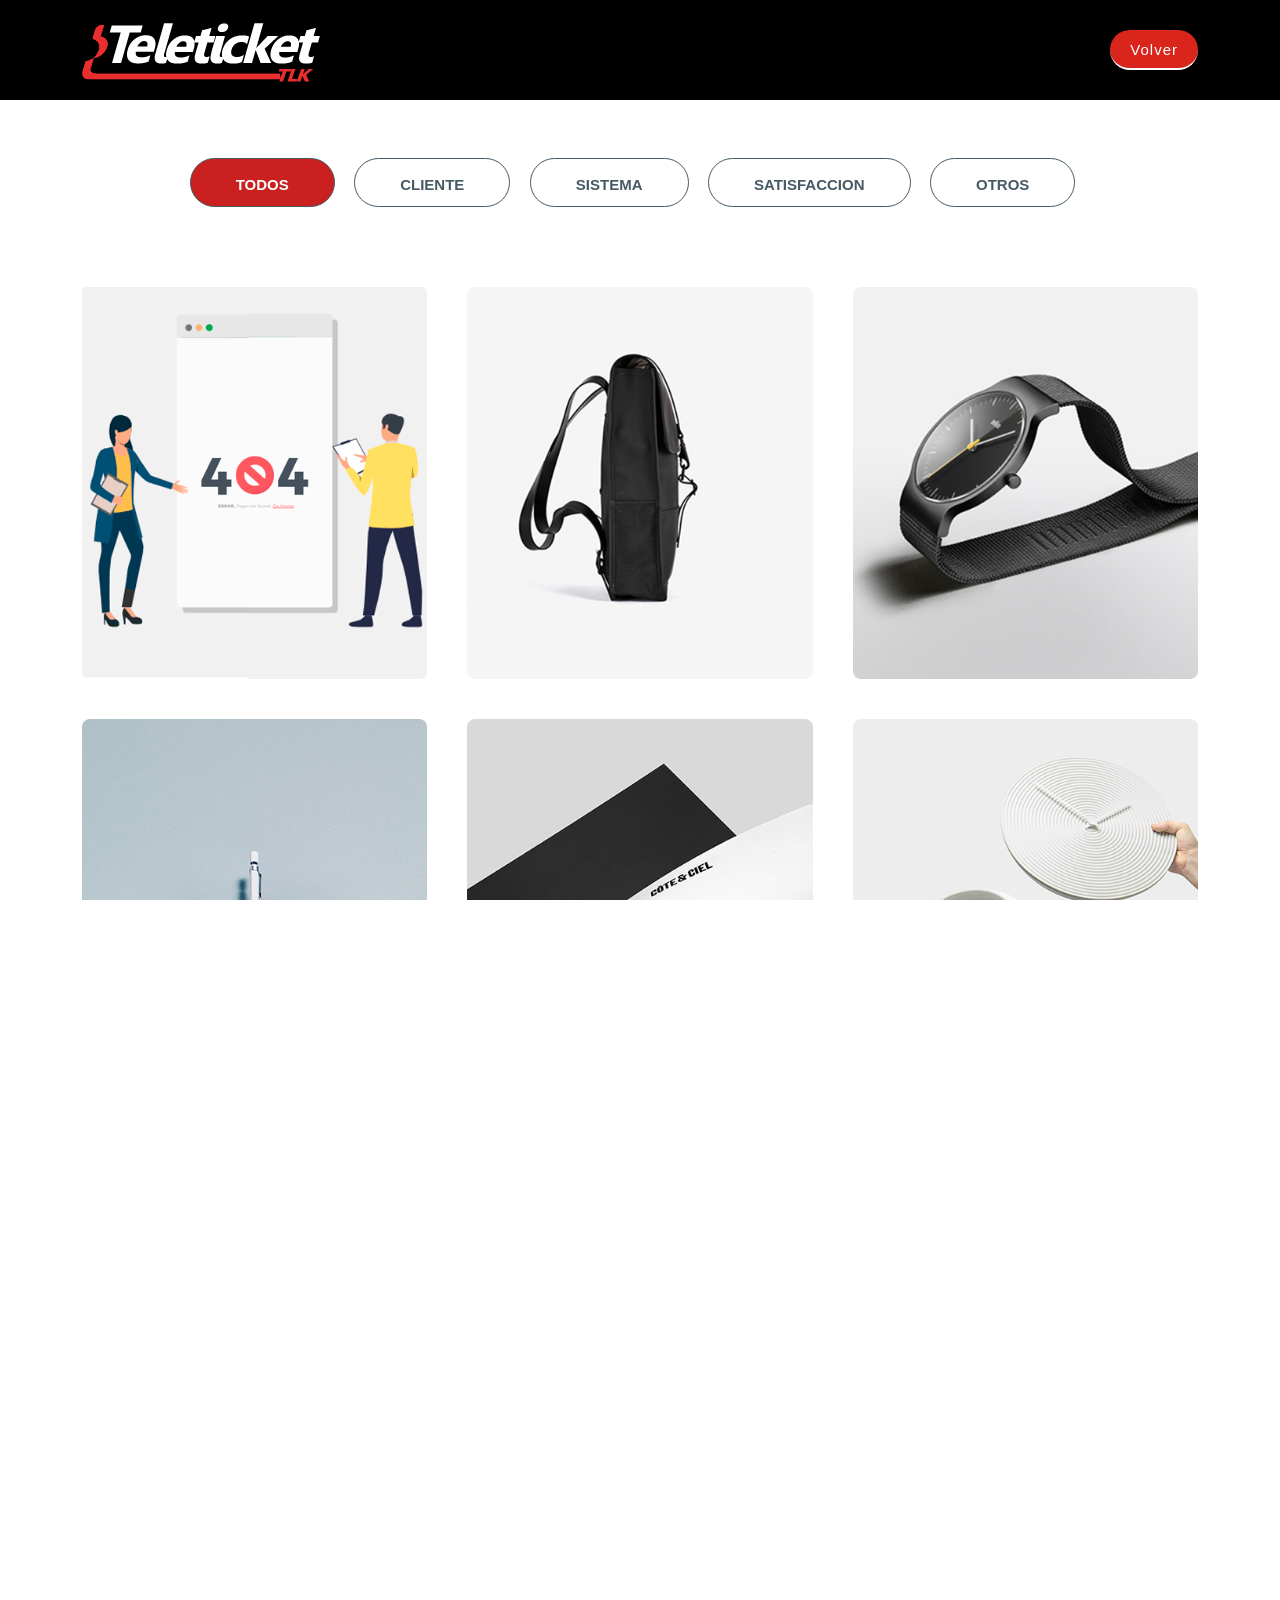
==== encuestas.html @ 19613067 "Avance Kevin" ====
<!DOCTYPE html>
<html lang="en">

<head>

    <meta charset="UTF-8">
    <meta name="viewport" content="width=device-width, initial-scale=1, shrink-to-fit=no">
    <meta name="description" content="">
    <meta name="author" content="">
    <link rel="preconnect" href="https://fonts.gstatic.com">
    <link href="https://fonts.googleapis.com/css2?family=Open+Sans:wght@300;400;600;700;800&display=swap"
        rel="stylesheet">

    <title>Teleticket</title>

    <!-- Bootstrap core CSS -->
    <link href="vendor/bootstrap/css/bootstrap.min.css" rel="stylesheet">

    <!-- Additional CSS Files -->
    <link rel="stylesheet" href="assets/css/fontawesome.css">
    <link rel="stylesheet" href="assets/css/templatemo-seo-dream.css">
    <link rel="stylesheet" href="assets/css/animated.css">
    <link rel="stylesheet" href="assets/css/owl.css">
    <link rel="stylesheet" href="assets/fonts/flat-icon/flaticon.css">
    <link rel="stylesheet" href="vendor/bootstrap/css/bootstrap.min.css">
    <link rel="stylesheet" href="assets/css/styles.css">

</head>

<body>

    <!-- ***** Header Area Start ***** -->
    <header class="header-area header-sticky wow slideInDown" data-wow-duration="0.75s" data-wow-delay="0s">
        <div class="container">
            <div class="row">
                <div class="col-12">
                    <nav class="main-nav">
                        <!-- ***** Logo Start ***** -->
                        <a href="index.html" class="logo">
                            <img src="assets/images/logo-teleticket.png" alt="">
                        </a>
                        <!-- ***** Logo End ***** -->
                        <!-- ***** Menu Start ***** -->
                        <ul class="nav">
                            <li class="scroll-to-section">
                                <div class="main-blue-button"><a href="index.html">Volver</a></div>
                            </li>
                        </ul>
                        <a class='menu-trigger'>
                            <span>Menu</span>
                        </a>
                        <!-- ***** Menu End ***** -->
                    </nav>
                </div>
            </div>
        </div>
    </header>

    <section class="portfolio">
        <div class="container">
            <div class="page-section">
                <br>
                <br>
                <div class="portfolio__button-group">
                    <a class="button button--default" data-filter="all" href="#">TODOS</a>
                    <a class="button button--default" data-filter=".category-a" href="#">CLIENTE</a>
                    <a class="button button--default" data-filter=".category-b" href="#">SISTEMA</a>
                    <a class="button button--default" data-filter=".category-c" href="#">SATISFACCION</a>
                    <a class="button button--default" data-filter=".category-d" href="#">OTROS</a>
                </div>
                <div class="row gutters-40">
                    <div class="col-md-4">
                        <div class="portfolio__single-section mix category-a category-b category-c" data-order="1">
                            <img class="portfolio__single-section__image img-responsive"
                                src="assets/images/portfolio-1.png" alt="">
                            <div class="portfolio__single-section__overlay">
                                <div class="overlay-content">
                                    <h4>ENCUESTA DE ERRORES</h4>
                                    <p>Click al icono para ingresar</p>
                                </div>
                                <div class="portfolio__single-section__search-icon">
                                    <a href="https://docs.google.com/forms/d/1C8NbtuyCopVZ8axrzpC6xZli_bqTmgIwcfUxSIWiFgA/edit"><img src="assets/images/search-icon.png" alt=""></a>
                                </div>
                            </div>
                        </div>
                    </div>
                    <div class="col-md-4">
                        <div class="portfolio__single-section mix category-a category-c" data-order="2">
                            <img class="portfolio__single-section__image img-responsive"
                                src="assets/images/portfolio-2.png" alt="">
                            <div class="portfolio__single-section__overlay">
                                <div class="overlay-content">
                                    <h4>WEBSITE DESIGN</h4>
                                    <p>Designer</p>
                                </div>
                                <div class="portfolio__single-section__search-icon">
                                    <a href="#"><img src="assets/images/search-icon.png" alt=""></a>
                                </div>
                            </div>
                        </div>
                    </div>
                    <div class="col-md-4">
                        <div class="portfolio__single-section mix category-c" data-order="3">
                            <img class="portfolio__single-section__image img-responsive"
                                src="assets/images/portfolio-3.png" alt="">
                            <div class="portfolio__single-section__overlay">
                                <div class="overlay-content">
                                    <h4>LOGO DESIGN</h4>
                                    <p>Designer</p>
                                </div>
                                <div class="portfolio__single-section__search-icon">
                                    <a href="#"><img src="assets/images/search-icon.png" alt=""></a>
                                </div>
                            </div>
                        </div>
                    </div>
                </div>
                <div class="row gutters-40">
                    <div class="col-md-4">
                        <div class="portfolio__single-section mix category-b category-d" data-order="4">
                            <img class="portfolio__single-section__image img-responsive"
                                src="assets/images/portfolio-4.png" alt="">
                            <div class="portfolio__single-section__overlay">
                                <div class="overlay-content">
                                    <h4>PHOTOGRAPHY</h4>
                                    <p>photographer</p>
                                </div>
                                <div class="portfolio__single-section__search-icon">
                                    <a href="#"><img src="assets/images/search-icon.png" alt=""></a>
                                </div>
                            </div>
                        </div>
                    </div>
                    <div class="col-md-4">
                        <div class="portfolio__single-section mix category-b category-d" data-order="5">
                            <img class="portfolio__single-section__image img-responsive"
                                src="assets/images/portfolio-5.png" alt="">
                            <div class="portfolio__single-section__overlay">
                                <div class="overlay-content">
                                    <h4>WEBSITE DESIGN</h4>
                                    <p>Designer</p>
                                </div>
                                <div class="portfolio__single-section__search-icon">
                                    <a href="#"><img src="assets/images/search-icon.png" alt=""></a>
                                </div>
                            </div>
                        </div>
                    </div>
                    <div class="col-md-4">
                        <div class="portfolio__single-section mix category-d" data-order="6">
                            <img class="portfolio__single-section__image img-responsive"
                                src="assets/images/portfolio-6.png" alt="">
                            <div class="portfolio__single-section__overlay">
                                <div class="overlay-content">
                                    <h4>LOGO DESIGN</h4>
                                    <p>Designer</p>
                                </div>
                                <div class="portfolio__single-section__search-icon">
                                    <a href="#"><img src="assets/images/search-icon.png" alt=""></a>
                                </div>
                            </div>
                        </div>
                    </div>
                </div>
            </div>
        </div>
    </section>

    <footer class="footer footer--bg">
        <div class="container text-center">
            <h1 class="footer__title">OBELA</h1>
            <ul class="footer__contact-information">
                <li><a href="tel:5555555555"><i class="material-icons">phone</i> Hotline (+123) 45 67 89 21</a></li>
                <li><a href="mailto:sshariar458@gmail.com"><i class="material-icons">email</i>
                        sshahriar458@gmail.com</a></li>
                <li><a href="#"><i class="material-icons">location_on</i> DartThemes address goes here.</a></li>
            </ul>
        </div>
        <hr style="border: 0;border-top: 1px solid #525B60;display:block;margin-top: 40px;">
        <div class="container text-center">
            <div class="social-icon">
                <ul>
                    <li><a href="#"><i class="flaticon-facebook-letter-logo"></i></a></li>
                    <li><a href="#"><i class="flaticon-twitter-logo"></i></a></li>
                    <li><a href="#"><i class="flaticon-behance-logo"></i></a></li>
                    <li><a href="#"><i class="flaticon-dribbble-logo"></i></a></li>
                </ul>
            </div>
            <p class="footer__paragraph">Copyright &copy; 2017 DartThemes , All Rights Reserved.</p>
        </div>
    </footer>


    <!-- Scripts -->
    <script src="vendor/jquery/jquery.min.js"></script>
    <script src="vendor/bootstrap/js/bootstrap.bundle.min.js"></script>
    <script src="assets/js/owl-carousel.js"></script>
    <script src="assets/js/animation.js"></script>
    <script src="assets/js/imagesloaded.js"></script>
    <script src="assets/isotope-layout/isotope.pkgd.min.js"></script>
    <script src="assets/venobox/venobox.min.js"></script>
    <script src="assets/js/custom.js"></script>
    <script src="vendor/bootstrap/js/bootstrap.min.js"></script>
    <script src="assets/js/mixitup.js"></script>
    <script>
        $('o').click(function (e) {
            e.preventDefault();
        });

        // calling mixitup
        var mixer = mixitup(".portfolio");
    </script>


</body>

</html>
---- assets/css/templatemo-seo-dream.css ----
/*

TemplateMo 563 SEO Dream

https://templatemo.com/tm-563-seo-dream

/
/* ---------------------------------------------
Table of contents
------------------------------------------------
01. font & reset css
02. reset
03. global styles
04. header
05. banner
06. features
07. testimonials
08. contact
09. footer
10. preloader
11. search
12. portfolio

--------------------------------------------- */
/* 
---------------------------------------------
font & reset css
--------------------------------------------- 
*/
@import url('https://fonts.googleapis.com/css2?family=Open+Sans:wght@300;400;600;700;800&display=swap');
/* 
---------------------------------------------
reset
--------------------------------------------- 
*/
html, body, div, span, applet, object, iframe, h1, h2, h3, h4, h5, h6, p, blockquote, div
pre, a, abbr, acronym, address, big, cite, code, del, dfn, em, font, img, ins, kbd, q,
s, samp, small, strike, strong, sub, sup, tt, var, b, u, i, center, dl, dt, dd, ol, ul, li,
figure, header, nav, section, article, aside, footer, figcaption {
  margin: 0;
  padding: 0;
  border: 0;
  outline: 0;
}

/* clear fix */
.grid:after {
  content: '';
  display: block;
  clear: both;
}

/* ---- .grid-item ---- */

.grid-sizer,
.grid-item {
  width: 50%;
}

.grid-item {
  float: left;
}

.grid-item img {
  display: block;
  max-width: 100%;
}

.clearfix:after {
  content: ".";
  display: block;
  clear: both;
  visibility: hidden;
  line-height: 0;
  height: 0;
}

.clearfix {
  display: inline-block;
}

html[xmlns] .clearfix {
  display: block;
}

* html .clearfix {
  height: 1%;
}

ul, li {
  padding: 0;
  margin: 0;
  list-style: none;
}

header, nav, section, article, aside, footer, hgroup {
  display: block;
}

* {
  box-sizing: border-box;
}

html, body {
  font-family: 'Open Sans', sans-serif;
  font-weight: 400;
  background-color: #fff;
  -ms-text-size-adjust: 100%;
  -webkit-font-smoothing: antialiased;
  -moz-osx-font-smoothing: grayscale;
}

a {
  text-decoration: none !important;
}

h1, h2, h3, h4, h5, h6 {
  margin-top: 0px;
  margin-bottom: 0px;
}

ul {
  margin-bottom: 0px;
}

p {
  font-size: 15px;
  line-height: 30px;
  color: #2a2a2a;
}

img {
  width: 100%;
  overflow: hidden;
}

/* 
---------------------------------------------
global styles
--------------------------------------------- 
*/
html,
body {
  background: #fff;
  font-family: 'Open Sans', sans-serif;
}

::selection {
  background: #03a4ed;
  color: #fff;
}

::-moz-selection {
  background: #03a4ed;
  color: #fff;
}

@media (max-width: 991px) {
  html, body {
    overflow-x: hidden;
  }
  .mobile-top-fix {
    margin-top: 30px;
    margin-bottom: 0px;
  }
  .mobile-bottom-fix {
    margin-bottom: 30px;
  }
  .mobile-bottom-fix-big {
    margin-bottom: 60px;
  }
}

.page-section {
  margin-top: 120px;
}

.section-heading {
  margin-bottom: 50px;
}

.section-heading h3 {
  font-weight: 700;
  color: #DA251D;
  text-transform: uppercase;
  margin-bottom: 15px;

}

.section-heading h2 {
  font-size: 30px;
  color: #2a2a2a;
  font-weight: 800;
  position: relative;
  z-index: 2;
  line-height: 45px;
}

.section-heading h2 em {
  font-style: normal;
  color: #E15526;
}

.section-heading h2 span {
  color: #0d6efd;
}

.main-blue-button a {
  display: inline-block;
  background-color: #DA251D;
  font-size: 15px;
  font-weight: 400;
  color: #fff;
  text-transform: capitalize;
  padding: 0 20px;
  border-radius: 23px;
  letter-spacing: 0.25px;
  border-bottom: 2px solid #fff!important;
  transition: all .3s;
}

.main-blue-button a:hover {
  background-color: #fff!important;
  color: #DA251D !important;
  border-bottom: 2px solid #DA251D !important;
}

.main-green-button a {
  display: inline-block;
  background-color: #DA251D;
  font-size: 15px;
  font-weight: 400;
  color: #fff;
  text-transform: capitalize;
  padding: 12px 25px;
  border-radius: 23px;
  letter-spacing: 0.25px;
  border-bottom: 2px solid #DA251D!important;
  transition: all .3s;
}

.main-green-button a:hover {
  background-color: #DA251D!important;
  color: #fff!important;
  border-bottom: 2px solid #DA251D!important;
}


/* 
---------------------------------------------
header
--------------------------------------------- 
*/

.background-header {
  background-color: #000000!important;
  height: 80px!important;
  position: fixed!important;
  top: 0px;
  left: 0px;
  right: 0px;
  box-shadow: 0px 0px 10px rgba(0,0,0,0.15)!important;
}

.background-header .logo,
.background-header .main-nav .nav li a {
  color: #fff;
}

.background-header .main-nav .nav li:hover a {
  color: #33ccc5;
}

.background-header .nav li a.active {
  position: relative;
  color: #fff;
}

.background-header .nav li a.active:after {
  position: absolute;
  width: 20px;
  height: 2px;
  background-color: #DA251D;
  content: '';
  left: 50%;
  bottom: 0px;
  transform: translateX(-10px);
}

.header-area {
  background-color: #000000;
  position: absolute;
  top: 0px;
  left: 0px;
  right: 0px;
  z-index: 100;
  height: 100px;
  -webkit-transition: all .5s ease 0s;
  -moz-transition: all .5s ease 0s;
  -o-transition: all .5s ease 0s;
  transition: all .5s ease 0s;
}

.header-area .main-nav {
  min-height: 80px;
  background: transparent;
}

.header-area .main-nav .logo {
  float: left;
  -webkit-transition: all 0.3s ease 0s;
  -moz-transition: all 0.3s ease 0s;
  -o-transition: all 0.3s ease 0s;
  transition: all 0.3s ease 0s;
}

.header-area .main-nav .logo {
    font-size: 30px;
    font-weight: 800;
    text-transform: capitalize;
    color: #fff;
    line-height: 100px;
    float: left;
    -webkit-transition: all 0.3s ease 0s;
    -moz-transition: all 0.3s ease 0s;
    -o-transition: all 0.3s ease 0s;
    transition: all 0.3s ease 0s;
}

.background-header .main-nav .logo {
  line-height: 80px;
}

.background-header .main-nav .nav {
  margin-top: 20px !important;
}

.header-area .main-nav .nav {
  float: right;
  margin-top: 30px;
  margin-right: 0px;
  background-color: transparent;
  -webkit-transition: all 0.3s ease 0s;
  -moz-transition: all 0.3s ease 0s;
  -o-transition: all 0.3s ease 0s;
  transition: all 0.3s ease 0s;
  position: relative;
  z-index: 999;
}

.header-area .main-nav .nav li {
  padding-left: 20px;
  padding-right: 20px;
}

.header-area .main-nav .nav li:last-child {
  padding-right: 0px;
  padding-left: 40px;
}

.header-area .main-nav .nav li:last-child a ,
.background-header .main-nav .nav li:last-child a {
  padding: 0px 20px;
  font-weight: 400;
}

.header-area .main-nav .nav li:last-child a:hover ,
.background-header .main-nav .nav li:last-child a:hover {
  color: #DA251D !important;
}

.header-area .main-nav .nav li a {
  display: block;
  font-weight: 500;
  font-size: 15px;
  color: #fff;
  text-transform: capitalize;
  -webkit-transition: all 0.3s ease 0s;
  -moz-transition: all 0.3s ease 0s;
  -o-transition: all 0.3s ease 0s;
  transition: all 0.3s ease 0s;
  height: 40px;
  line-height: 40px;
  border: transparent;
  letter-spacing: 1px;
}

.header-area .main-nav .nav li:hover a,
.header-area .main-nav .nav li a.active {
  color: #fff!important;
}

.background-header .main-nav .nav li:hover a,
.background-header .main-nav .nav li a.active {
  color: #fff!important;
  opacity: 1;
}

.header-area .main-nav .nav li.submenu {
  position: relative;
  padding-right: 30px;
}

.header-area .main-nav .nav li.submenu:after {
  font-family: FontAwesome;
  content: "\f107";
  font-size: 12px;
  color: #2a2a2a;
  position: absolute;
  right: 18px;
  top: 12px;
}

.background-header .main-nav .nav li.submenu:after {
  color: #2a2a2a;
}

.header-area .main-nav .nav li.submenu ul {
  position: absolute;
  width: 200px;
  box-shadow: 0 2px 28px 0 rgba(0, 0, 0, 0.06);
  overflow: hidden;
  top: 50px;
  opacity: 0;
  transform: translateY(+2em);
  visibility: hidden;
  z-index: -1;
  transition: all 0.3s ease-in-out 0s, visibility 0s linear 0.3s, z-index 0s linear 0.01s;
}

.header-area .main-nav .nav li.submenu ul li {
  margin-left: 0px;
  padding-left: 0px;
  padding-right: 0px;
}

.header-area .main-nav .nav li.submenu ul li a {
  opacity: 1;
  display: block;
  background: #f7f7f7;
  color: #2a2a2a!important;
  padding-left: 20px;
  height: 40px;
  line-height: 40px;
  -webkit-transition: all 0.3s ease 0s;
  -moz-transition: all 0.3s ease 0s;
  -o-transition: all 0.3s ease 0s;
  transition: all 0.3s ease 0s;
  position: relative;
  font-size: 13px;
  font-weight: 400;
  border-bottom: 1px solid #eee;
}

.header-area .main-nav .nav li.submenu ul li a:hover {
  background: #fff;
  color: #33ccc5!important;
  padding-left: 25px;
}

.header-area .main-nav .nav li.submenu ul li a:hover:before {
  width: 3px;
}

.header-area .main-nav .nav li.submenu:hover ul {
  visibility: visible;
  opacity: 1;
  z-index: 1;
  transform: translateY(0%);
  transition-delay: 0s, 0s, 0.3s;
}

.header-area .main-nav .menu-trigger {
  cursor: pointer;
  display: block;
  position: absolute;
  top: 33px;
  width: 32px;
  height: 40px;
  text-indent: -9999em;
  z-index: 99;
  right: 40px;
  display: none;
}

.background-header .main-nav .menu-trigger {
  top: 23px;
}

.header-area .main-nav .menu-trigger span,
.header-area .main-nav .menu-trigger span:before,
.header-area .main-nav .menu-trigger span:after {
  -moz-transition: all 0.4s;
  -o-transition: all 0.4s;
  -webkit-transition: all 0.4s;
  transition: all 0.4s;
  background-color: #fff;
  display: block;
  position: absolute;
  width: 30px;
  height: 2px;
  left: 0;
}

.background-header .main-nav .menu-trigger span,
.background-header .main-nav .menu-trigger span:before,
.background-header .main-nav .menu-trigger span:after {
  background-color: #fff;
}

.header-area .main-nav .menu-trigger span:before,
.header-area .main-nav .menu-trigger span:after {
  -moz-transition: all 0.4s;
  -o-transition: all 0.4s;
  -webkit-transition: all 0.4s;
  transition: all 0.4s;
  background-color: #fff;
  display: block;
  position: absolute;
  width: 30px;
  height: 2px;
  left: 0;
  width: 75%;
}

.background-header .main-nav .menu-trigger span:before,
.background-header .main-nav .menu-trigger span:after {
  background-color: #fff;
}

.header-area .main-nav .menu-trigger span:before,
.header-area .main-nav .menu-trigger span:after {
  content: "";
}

.header-area .main-nav .menu-trigger span {
  top: 16px;
}

.header-area .main-nav .menu-trigger span:before {
  -moz-transform-origin: 33% 100%;
  -ms-transform-origin: 33% 100%;
  -webkit-transform-origin: 33% 100%;
  transform-origin: 33% 100%;
  top: -10px;
  z-index: 10;
}

.header-area .main-nav .menu-trigger span:after {
  -moz-transform-origin: 33% 0;
  -ms-transform-origin: 33% 0;
  -webkit-transform-origin: 33% 0;
  transform-origin: 33% 0;
  top: 10px;
}

.header-area .main-nav .menu-trigger.active span,
.header-area .main-nav .menu-trigger.active span:before,
.header-area .main-nav .menu-trigger.active span:after {
  background-color: transparent;
  width: 100%;
}

.header-area .main-nav .menu-trigger.active span:before {
  -moz-transform: translateY(6px) translateX(1px) rotate(45deg);
  -ms-transform: translateY(6px) translateX(1px) rotate(45deg);
  -webkit-transform: translateY(6px) translateX(1px) rotate(45deg);
  transform: translateY(6px) translateX(1px) rotate(45deg);
  background-color: #fff;
}

.background-header .main-nav .menu-trigger.active span:before {
  background-color: #fff;
}

.header-area .main-nav .menu-trigger.active span:after {
  -moz-transform: translateY(-6px) translateX(1px) rotate(-45deg);
  -ms-transform: translateY(-6px) translateX(1px) rotate(-45deg);
  -webkit-transform: translateY(-6px) translateX(1px) rotate(-45deg);
  transform: translateY(-6px) translateX(1px) rotate(-45deg);
  background-color: #fff;
}

.background-header .main-nav .menu-trigger.active span:after {
  background-color: #fff;
}

.header-area.header-sticky {
  min-height: 80px;
}

.header-area .nav {
  margin-top: 30px;
}

.header-area.header-sticky .nav li a.active {
  color: #33ccc5;
}

@media (max-width: 1200px) {
  .header-area .main-nav .nav li {
    padding-left: 12px;
    padding-right: 12px;
  }
  .header-area .main-nav:before {
    display: none;
  }
}

@media (max-width: 992px) {
  .header-area .main-nav .nav li:last-child  ,
  .background-header .main-nav .nav li:last-child {
    display: none;
  }
  .header-area .main-nav .nav li:nth-child(6),
  .background-header .main-nav .nav li:nth-child(6) {
    padding-right: 0px;
  }
}

@media (max-width: 767px) {
  .background-header .main-nav .nav {
    margin-top: 80px !important;
  }
  .header-area .main-nav .logo {
    color: #1e1e1e;
  }
  .header-area.header-sticky .nav li a:hover,
  .header-area.header-sticky .nav li a.active {
    color: #33ccc5!important;
    opacity: 1;
  }
  .header-area.header-sticky .nav li.search-icon a {
    width: 100%;
  }
  .header-area {
    background-color: #33ccc5;
    padding: 0px 15px;
    height: 100px;
    box-shadow: none;
    text-align: center;
  }
  .header-area .container {
    padding: 0px;
  }
  .header-area .logo {
    margin-left: 30px;
  }
  .header-area .menu-trigger {
    display: block !important;
  }
  .header-area .main-nav {
    overflow: hidden;
  }
  .header-area .main-nav .nav {
    float: none;
    width: 100%;
    display: none;
    -webkit-transition: all 0s ease 0s;
    -moz-transition: all 0s ease 0s;
    -o-transition: all 0s ease 0s;
    transition: all 0s ease 0s;
    margin-left: 0px;
  }
  .background-header .nav {
    margin-top: 80px;
  }
  .header-area .main-nav .nav li:first-child {
    border-top: 1px solid #eee;
  }
  .header-area.header-sticky .nav {
    margin-top: 100px;
  }
  .header-area .main-nav .nav li {
    width: 100%;
    background: #fff;
    border-bottom: 1px solid #e7e7e7;
    padding-left: 0px !important;
    padding-right: 0px !important;
  }
  .header-area .main-nav .nav li a {
    height: 50px !important;
    line-height: 50px !important;
    padding: 0px !important;
    border: none !important;
    background: #f7f7f7 !important;
    color: #191a20 !important;
  }
  .header-area .main-nav .nav li a:hover {
    background: #eee !important;
    color: #33ccc5!important;
  }
  .header-area .main-nav .nav li.submenu ul {
    position: relative;
    visibility: inherit;
    opacity: 1;
    z-index: 1;
    transform: translateY(0%);
    transition-delay: 0s, 0s, 0.3s;
    top: 0px;
    width: 100%;
    box-shadow: none;
    height: 0px;
  }
  .header-area .main-nav .nav li.submenu ul li a {
    font-size: 12px;
    font-weight: 400;
  }
  .header-area .main-nav .nav li.submenu ul li a:hover:before {
    width: 0px;
  }
  .header-area .main-nav .nav li.submenu ul.active {
    height: auto !important;
  }
  .header-area .main-nav .nav li.submenu:after {
    color: #3B566E;
    right: 25px;
    font-size: 14px;
    top: 15px;
  }
  .header-area .main-nav .nav li.submenu:hover ul, .header-area .main-nav .nav li.submenu:focus ul {
    height: 0px;
  }
}

@media (min-width: 767px) {
  .header-area .main-nav .nav {
    display: flex !important;
  }
}

/* 
---------------------------------------------
preloader
--------------------------------------------- 
*/

.js-preloader {
    position: fixed;
    top: 0;
    left: 0;
    right: 0;
    bottom: 0;
    background-color: #fff;
    display: -webkit-box;
    display: flex;
    -webkit-box-align: center;
    align-items: center;
    -webkit-box-pack: center;
    justify-content: center;
    opacity: 1;
    visibility: visible;
    z-index: 9999;
    -webkit-transition: opacity 0.25s ease;
    transition: opacity 0.25s ease;
}

.js-preloader.loaded {
    opacity: 0;
    visibility: hidden;
    pointer-events: none;
}

@-webkit-keyframes dot {
    50% {
        -webkit-transform: translateX(96px);
        transform: translateX(96px);
    }
}

@keyframes dot {
    50% {
        -webkit-transform: translateX(96px);
        transform: translateX(96px);
    }
}

@-webkit-keyframes dots {
    50% {
        -webkit-transform: translateX(-31px);
        transform: translateX(-31px);
    }
}

@keyframes dots {
    50% {
        -webkit-transform: translateX(-31px);
        transform: translateX(-31px);
    }
}

.preloader-inner {
    position: relative;
    width: 142px;
    height: 40px;
    background: #fff;
}

.preloader-inner .dot {
    position: absolute;
    width: 16px;
    height: 16px;
    top: 12px;
    left: 15px;
    background: #33ccc5;
    border-radius: 50%;
    -webkit-transform: translateX(0);
    transform: translateX(0);
    -webkit-animation: dot 2.8s infinite;
    animation: dot 2.8s infinite;
}

.preloader-inner .dots {
    -webkit-transform: translateX(0);
    transform: translateX(0);
    margin-top: 12px;
    margin-left: 31px;
    -webkit-animation: dots 2.8s infinite;
    animation: dots 2.8s infinite;
}

.preloader-inner .dots span {
    display: block;
    float: left;
    width: 16px;
    height: 16px;
    margin-left: 16px;
    background: #33ccc5;
    border-radius: 50%;
}



/* 
---------------------------------------------
Banner Style
--------------------------------------------- 
*/

.main-banner {
  background-repeat: no-repeat;
  background-position: center center;
  background-size: cover;
  padding: 100px 0px 120px 0px;
  position: relative;
  overflow: hidden;
  width:  100%;
}

.main-banner:after {
  content: '';
  background-image: url(../images/banner-dec-left.png);
  background-repeat: no-repeat;
  position: absolute;
  left: 0;
  top: 100px;
  width: 212px;
  height: 653px;
  z-index: -1;
}

.main-banner:before {
  content: '';
  background-image: url(../images/banner-dec-right.png);
  background-repeat: no-repeat;
  position: absolute;
  right: 0;
  top: 100px;
  width: 1159px;
  height: 797px;
  z-index: -1;
}

.main-banner .left-content {
  margin-right: 45px;
}

.main-banner .left-content h6 {
  text-transform: capitalize;
  font-size: 15px;
  font-weight: 400;
  color: #2a2a2a;
  margin-bottom: 8px;
}

.main-banner .left-content h4 {
  z-index: 2;
  position: relative;
  font-weight: 700;
  font-size: 20px;
  color: #2a2a2a;
}

.main-banner .left-content h2 {
  border-top: 1px solid #eee;
  margin-top: 30px;
  padding-top: 20px;
  margin-bottom: 45px;
  font-size: 60px;
  font-weight: 800;
  color: #2a2a2a;
  line-height: 72px;
  background: #FA9D4D;
  background: -webkit-linear-gradient(to right, #FA9D4D 0%, #FF4F6B 100%);
  background: -moz-linear-gradient(to right, #FA9D4D 0%, #FF4F6B 100%);
  background: linear-gradient(to right, #FA9D4D 0%, #FF4F6B 100%);
  -webkit-background-clip: text;
  -webkit-text-fill-color: transparent;
}

.main-banner .right-image {
  text-align: right;
  position: relative;
  z-index: 2;
}

.main-banner .right-image img {
  max-width: 593px;
}

.img-carousel {
  height: 100vh;
  min-height: 350px;
  background: no-repeat center center scroll;
  -webkit-background-size: cover;
  -moz-background-size: cover;
  -o-background-size: cover;
  background-size: cover;
}
/* 
---------------------------------------------
Features Style
--------------------------------------------- 
*/

#features {
  padding-top: 100px;
}

.features .features-content {
  z-index: 2;
  position: relative;
  background-color: #fff;
  border-radius: 50px;
  box-shadow: 0px 0px 15px rgba(0,0,0,0.1);
}

.features-item {
  text-align: center;
  padding: 30px;
  border-radius: 50px;
  background: rgb(255,255,255);
  background: linear-gradient(105deg, rgba(255,255,255,1) 0%, rgba(255,255,255,1) 100%);
  transition: background-color .5s;
  -webkit-transition: background-color .5s;
  -o-transition: background-color .5s;
  -moz-transition: background-color .5s;
}

.features-item:hover {
  background: #dc3545;
  background: linear-gradient(105deg, #746d6d 0%, #120f0f 100%);
  height: 100%;
}

.features-item:hover h4 {
  color: #fff;
}

.features-item:hover p {
  color: #fff;
}

.features-item:hover .line-dec {
  background-color: rgba(255,255,255,0.3);
}

.first-feature:hover .icon {
  background-image: url(../images/features-icon-white-01.png);
}

.second-feature:hover .icon {
  background-image: url(../images/features-icon-white-02.png);
}

.features-item .number h6 {
  background-repeat: no-repeat;
  width: 110px;
  height: 69px;
  color: #fff;
  margin-left: auto;
  margin-right: auto;
  font-size: 30px;
  font-weight: 700;
  text-align: center;
  line-height: 69px;
  margin-top: -65px;
  margin-bottom: 30px;
}

.features-item .first-number h6 {
  background-image: url(../images/features-number-01.png);
}

.features-item .second-number h6 {
  background-image: url(../images/features-number-02.png);
}

.features-item .third-number h6 {
  background-image: url(../images/features-number-03.png);
}

.features-item .fourth-number h6 {
  background-image: url(../images/features-number-04.png);
}

.first-feature .icon {
  background-image: url(../images/features-icon-black-01.png);
}

.second-feature .icon {
  background-image: url(../images/features-icon-black-02.png);
}

.features-item .icon {
  width: 63px;
  height: 63px;
  margin: 0 auto;
  transition: all 0.5s;
}

.features-item h4 {
  margin-left: 15px;
  margin-right: 15px;
  margin-top: 30px;
  font-size: 20px;
  line-height: 30px;
  font-weight: 700;
  color: #2a2a2a;
  position: relative;
  transition: all 0.5s;
}

.features-item .line-dec {
  width: 100px;
  height: 2px;
  background-color: rgba(51,204,197,0.3);
  margin: 30px auto;
  transition: all 0.5s;
}

.features-item p {
  position: relative;
  margin-top: 0px;
  transition: all 0.5s;
}

.skills-content {
  position: relative;
  z-index: 1;
  margin-top: -50px;
  background-color: #f5f5f5;
  border-bottom-right-radius: 50px;
  border-bottom-left-radius: 50px;
  padding: 110px 0px 50px 0px;
}

.skill-item {
  text-align: center;
}

.progress {
  width: 150px;
  height: 150px;
  line-height: 150px;
  background: none;
  margin: 0 auto;
  box-shadow: none;
  position: relative;
}
.progress:after {
  content: "";
  width: 100%;
  height: 100%;
  border-radius: 50%;
  border: 5px solid #ddd;
  position: absolute;
  top: 0;
  left: 0;
}
.progress > span {
  width: 50%;
  height: 100%;
  overflow: hidden;
  position: absolute;
  top: 0;
  z-index: 1;
}
.progress .progress-left {
  left: 0;
}
.progress .progress-bar {
  width: 100%;
  height: 100%;
  background: none;
  border-width: 5px;
  border-style: solid;
  position: absolute;
  top: 0;
  border-color: #fd6a54;
}
.progress .progress-left .progress-bar {
  left: 100%;
  border-top-right-radius: 75px;
  border-bottom-right-radius: 75px;
  border-left: 0;
  -webkit-transform-origin: center left;
  transform-origin: center left;
}
.progress .progress-right {
  right: 0;
}
.progress .progress-right .progress-bar {
  left: -100%;
  border-top-left-radius: 75px;
  border-bottom-left-radius: 75px;
  border-right: 0;
  -webkit-transform-origin: center right;
  transform-origin: center right;
}
.progress .progress-value {
  text-align: center;
  color: #2a2a2a;
  display: flex;
  width: 100%;
  border-radius: 50%;
  font-size: 32px;
  text-align: center;
  line-height: 20px;
  align-items: center;
  justify-content: center;
  height: 100%;
  font-weight: 700;
}
.progress .progress-value div {
  margin-top: 10px;
}
.progress .progress-value span {
  font-size: 12px;
  text-transform: uppercase;
}

/* This for loop creates the  necessary css animation names 
Due to the split circle of progress-left and progress right, we must use the animations on each side. 
*/
.progress[data-percentage="10"] .progress-right .progress-bar {
  animation: loading-1 1.5s linear forwards;
}
.progress[data-percentage="10"] .progress-left .progress-bar {
  animation: 0;
}

.progress[data-percentage="20"] .progress-right .progress-bar {
  animation: loading-2 1.5s linear forwards;
}
.progress[data-percentage="20"] .progress-left .progress-bar {
  animation: 0;
}

.progress[data-percentage="30"] .progress-right .progress-bar {
  animation: loading-3 1.5s linear forwards;
}
.progress[data-percentage="30"] .progress-left .progress-bar {
  animation: 0;
}

.progress[data-percentage="40"] .progress-right .progress-bar {
  animation: loading-4 1.5s linear forwards;
}
.progress[data-percentage="40"] .progress-left .progress-bar {
  animation: 0;
}

.progress[data-percentage="50"] .progress-right .progress-bar {
  animation: loading-5 1.5s linear forwards;
}
.progress[data-percentage="50"] .progress-left .progress-bar {
  animation: 0;
}

.progress[data-percentage="60"] .progress-right .progress-bar {
  animation: loading-5 1.5s linear forwards;
}
.progress[data-percentage="60"] .progress-left .progress-bar {
  animation: loading-1 1.5s linear forwards 1.5s;
}

.progress[data-percentage="70"] .progress-right .progress-bar {
  animation: loading-5 1.5s linear forwards;
}
.progress[data-percentage="70"] .progress-left .progress-bar {
  animation: loading-2 1.5s linear forwards 1.5s;
}

.progress[data-percentage="80"] .progress-right .progress-bar {
  animation: loading-5 1.5s linear forwards;
}
.progress[data-percentage="80"] .progress-left .progress-bar {
  animation: loading-3 1.5s linear forwards 1.5s;
}

.progress[data-percentage="90"] .progress-right .progress-bar {
  animation: loading-5 1.5s linear forwards;
}
.progress[data-percentage="90"] .progress-left .progress-bar {
  animation: loading-4 1.5s linear forwards 1.5s;
}

.progress[data-percentage="100"] .progress-right .progress-bar {
  animation: loading-5 1.5s linear forwards;
}
.progress[data-percentage="100"] .progress-left .progress-bar {
  animation: loading-5 1.5s linear forwards 1.5s;
}

@keyframes loading-1 {
  0% {
    -webkit-transform: rotate(0deg);
    transform: rotate(0deg);
  }
  100% {
    -webkit-transform: rotate(36);
    transform: rotate(36deg);
  }
}
@keyframes loading-2 {
  0% {
    -webkit-transform: rotate(0deg);
    transform: rotate(0deg);
  }
  100% {
    -webkit-transform: rotate(72);
    transform: rotate(72deg);
  }
}
@keyframes loading-3 {
  0% {
    -webkit-transform: rotate(0deg);
    transform: rotate(0deg);
  }
  100% {
    -webkit-transform: rotate(108);
    transform: rotate(108deg);
  }
}
@keyframes loading-4 {
  0% {
    -webkit-transform: rotate(0deg);
    transform: rotate(0deg);
  }
  100% {
    -webkit-transform: rotate(144);
    transform: rotate(144deg);
  }
}
@keyframes loading-5 {
  0% {
    -webkit-transform: rotate(0deg);
    transform: rotate(0deg);
  }
  100% {
    -webkit-transform: rotate(180);
    transform: rotate(180deg);
  }
}
.progress {
  margin-bottom: 1em;
}


/* 
---------------------------------------------
About Us Style
--------------------------------------------- 
*/

#about {
  padding-top: 130px;
}

.about-us .section-heading {
  margin-bottom: 40px;
}

.about-us .left-image {
  margin-right: 45px;
}

.img-about-us {
  height:  350px;
  margin-top:  15%;
  position: relative;
  border-radius: 50px;
}

.about-us .about-item h4 {
  font-size:38px;
  font-weight: 800;
  color:#088ec3;
}

.about-us .about-item h6 {
  font-size: 16px;
  margin-top: 5px;
  font-weight: 400;
  color: #2a2a2a;
}

.about-us p {
  margin: 40px 0px;
}

/* 
---------------------------------------------
Services Style
--------------------------------------------- 
*/

.our-services {
  padding-top: 120px;
}

.our-services .section-heading {
  text-align: center;
  margin-left: 75px;
  margin-right: 75px;
}

.our-services .container-fluid {
  padding: 0px 80px;
}

.service-item {
  padding: 60px 30px;
  border: 2px solid #f7f7f7;
  border-radius: 5px;
  transition: all .3s;
  margin-bottom: 30px;
}

.service-item:hover {
  background-color: #fff;
  border: 2px solid transparent;
  box-shadow: 0px 0px 10px rgba(0,0,0,0.1);
}

.service-item .icon {
  margin-top: 10px;
  width: 80px;
  height: 80px;
  display: inline-block;
  text-align: center;
  line-height: 80px;
  background-color: #f7f7f7;
  border-radius: 50%;
}

.service-item .icon img {
    width: 38px;
    height: 38px;
}

.service-item h4 {
  font-size: 22px;
  font-weight: 700;
  color: #2a2a2a;
  margin-bottom: 15px;
}


/* 
---------------------------------------------
Portfolio
--------------------------------------------- 
*/

.our-portfolio {
  padding-top: 100px;
  overflow: hidden;
}

.our-portfolio .container-fluid {
  padding-right: 0px;
  padding-left: 0px;
}

.portfolio-item {
  margin-bottom: 30px;
  border-radius: 50px;
}

.portfolio-item:hover .thumb .hover-content {
  opacity: 1;
  visibility: visible;
}

.portfolio-item .thumb {
  position: relative;
  border-radius: 50px;
}

.portfolio-item .thumb img {
  border-radius: 50px;
  overflow: hidden;
}

.portfolio-item .thumb .hover-content {
  border-radius: 50px;
  overflow: hidden;
  position: absolute;
  left: 0;
  top: 0;
  background: rgb(51,204,197);
  background: linear-gradient(105deg, rgba(51,204,197,1) 0%, rgba(8,141,195,1) 100%);
  width: 100%;
  height: 100%;
  opacity: 0;
  visibility: hidden;
  transition: all .5s;
}

.portfolio-item .thumb .hover-content .inner-content {
  position: absolute;
  left: 50%;
  top: 50%;
  transform: translate(-50%,-50%);
  text-align: center;
}

.portfolio-item .thumb .hover-content .inner-content h4 {
  font-size: 20px;
  font-weight: 700;
  color: #fff;
  margin-bottom: 10px;
}

.portfolio-item .thumb .hover-content .inner-content span {
  font-size: 15px;
  color: #fff;
}

.our-portfolio .owl-nav {
  display: inline-block!important;
  position: absolute;
  top: -117px;
  right: 15%;
  max-width: 1320px;
}

.our-portfolio .owl-nav .owl-next {
  margin-left: 10px;
}

.our-portfolio .owl-nav span {
  width: 46px;
  height: 46px;
  display: inline-block;
  text-align: center;
  line-height: 35px;
  font-size: 30px;
  border: 2px solid #eee;
  border-radius: 50%;
  color: #ddd;
  transition: all 0.5s;
}

.our-portfolio .owl-nav span:hover {
  color: #33ccc5;
  border-color: #33ccc5;
}

.our-portfolio ul li {
  cursor: pointer;
  display: inline-block;
  padding: 8px 15px 10px 15px;
  font-size: 14px;
  font-weight: 600;
  line-height: 1;
  text-transform: uppercase;
  color: #444444;
  margin-bottom: 60px;
  transition: all 0.3s ease-in-out;
  border-radius: 3px;
}

.our-portfolio ul li:hover, .our-portfolio #projects-filters li.filter-active {
    color: #151515;
    background: #E15526;
}

/* 
---------------------------------------------
contact
--------------------------------------------- 
*/

.contact-us {
  margin-top: 90px;
  padding: 120px 0px;
  background-image: url(../images/contact-bg.jpg);
  background-repeat: no-repeat;
  background-position: center center;
  background-size: cover;
}
.contact-us .section-heading {
  text-align: center;
  margin-left: 20px;
  margin-right: 20px;
}

.contact-us .contact-info {
  padding: 40px 30px;
  border: 2px solid #eee;
}

.contact-us .contact-info ul li {
  text-align: center;
  display: block;
  margin-bottom: 30px;
}

.contact-us .contact-info ul li a {
  font-size: 15px;
  color: #afafaf;
  transition: all .5s;
}

.contact-us .contact-info ul li:hover a {
  color: #2a2a2a;
}

.contact-us .contact-info ul li:last-child {
  margin-bottom: 0px;
}

.contact-us .contact-info ul li .icon {
  margin-bottom: 10px;
}

.contact-us .contact-info ul li .icon img {
  max-width: 32px;
}

form#contact {
  position: relative;
  background-color: #fff;
  padding: 60px 80px;
  border-radius: 50px;
  text-align: center;
}

form#contact input {
  width: 100%;
  height: 46px;
  border-radius: 5px;
  background-color: transparent;
  border: 2px solid #efefef;
  outline: none;
  font-size: 15px;
  font-weight: 300;
  color: #2a2a2a;
  padding: 0px 20px;
  margin-bottom: 20px;
}

form#contact input::placeholder {
  color: #aaa;
}

form#contact textarea {
  width: 100%;
  min-width: 100%;
  max-width: 100%;
  max-height: 180px;
  min-height: 140px;
  height: 140px;
  border-radius: 5px;
  background-color: transparent;
  border: 2px solid #efefef;
  outline: none;
  font-size: 15px;
  font-weight: 300;
  color: #2a2a2a;
  padding: 15px 20px;
  margin-bottom: 20px;
}

form#contact textarea::placeholder {
  color: #aaa;
}

form#contact button {
  display: inline-block;
  background-color: #33ccc5;
  font-size: 15px;
  font-weight: 400;
  color: #fff;
  margin-top: 20px;
  text-transform: capitalize;
  padding: 12px 25px;
  border-radius: 23px;
  letter-spacing: 0.25px;
  border-bottom: 2px solid #4771cb!important;
  transition: all .3s;
  outline: none;
  border: none;
}

form#contact button:hover {
  background-color: #4771cb!important;
  color: #fff!important;
  border-bottom: 2px solid #33ccc5!important;
}

/* 
---------------------------------------------
Footer Style
--------------------------------------------- 
*/

footer p {
  text-align: center;
  margin: 30px 0px;
}

footer p a {
  color: #33ccc5;
  transition: all .5s;
}

footer p a:hover {
  color: #4771cb;
}

/* 
---------------------------------------------
responsive
--------------------------------------------- 
*/

@media (max-width: 1200px) {
  .header-area .main-nav .logo h4 {
    font-size: 24px;
  }
  .header-area .main-nav .logo h4 img {
    max-width: 25px;
    margin-left: 0px;
  }
  .header-area .main-nav .nav li:last-child {
    padding-left: 20px;
  }
}

@media (max-width: 992px) {
  .header-area .main-nav .logo h4 {
    font-size: 20px;
  }
  .main-banner .left-content {
    margin-right: 0px;
  }
  .main-banner {
    text-align: center;
  }
  .main-banner:before {
    display: none;
  }
  .main-banner .right-image {
    margin: 30px auto 0px auto;
    text-align: center;
  }
  .features-item {
    margin-bottom: 45px;
  }
  .last-features-item,
  .last-skill-item {
    margin-bottom: 0px !important;
  }
  .skill-item {
    margin-bottom: 30px;
  }
  .service-item {
    text-align: center;
  }
  .service-item .icon {
    margin-top: 0px;
    margin-bottom: 30px;
  }
  .about-us .left-image {
    margin-right: 30px;
    margin-left: 30px;
    margin-bottom: 45px;
  }
  .our-portfolio .owl-nav {
    display: none !important;
  }
  .contact-info {
    margin-top: 60px;
  }
  form#contact {
    padding: 45px;
  }
}

@media (max-width: 767px) {
  .header-area .main-nav .logo h4 {
    font-size: 30px;
  }
  .header-area .main-nav .logo h4 img {
    max-width: 30px;
    margin-left: 5px;
  }
  .main-banner .info-stat {
    margin-bottom: 15px;
  }
  .service-item {
    text-align: center;
    padding: 30px;
  }
  .service-item .icon {
    float: none;
    margin-right: 0px;
    margin-bottom: 15px;
  }
  .service-item .right-content {
    display: inline-block;
  }
  .our-portfolio .section-heading,
  .about-us .section-heading,
  .about-us .about-item,
  .about-us p,
  .about-us .main-green-button {
    text-align: center;
  }
  .our-services .section-heading {
    margin-left: 15px;
    margin-right: 15px;
  }
  .about-us .about-item {
    margin-top: 15px;
  }
  form#contact {
    padding: 30px;
  }
}
---- assets/css/styles.css ----
@font-face {
  font-family: 'Roboto';
  font-style: normal;
  font-weight: 400;
  src: url(../assets/fonts/Roboto-Regular.ttf);
}

@font-face {
  font-family: 'Roboto';
  font-style: normal;
  font-weight: 700;
  src: url(../assets/fonts/Roboto-Bold.ttf);
}

@font-face {
  font-family: 'Roboto-Light';
  font-style: normal;
  font-weight: 300;
  src: url(../assets/fonts/Roboto-Light.ttf);
}

body{
  font-family: "Roboto", sans-serif;
  line-height: 1.8;
}

@media (min-width: 1400px) {
  .container{
    width:1370px;
    margin: 0 auto;
  }
}

ul li{
  list-style-type: none;
}

ul{
  padding-left: 0;
}

a:hover, a:focus{
  text-decoration: none;
}

@font-face {
  font-family: 'Material Icons';
  font-style: normal;
  font-weight: 400;
  src: url(../assets/iconfont/MaterialIcons-Regular.ttf);
}

.material-icons {
  font-family: 'Material Icons';
  font-weight: normal;
  font-style: normal;
  font-size: 70px;
  display: inline-block;
  line-height: 1;
  text-transform: none;
  letter-spacing: normal;
  word-wrap: normal;
  white-space: nowrap;
  direction: ltr;
  -webkit-font-smoothing: antialiased;
  text-rendering: optimizeLegibility;
  -moz-osx-font-smoothing: grayscale;
  -webkit-font-feature-settings: 'liga';
  font-feature-settings: 'liga';
}

html,body {
  width: 100%;
  height: 100%;
  margin: 0px;
  padding: 0px;
  overflow-x: hidden; 
}

.header--bg{
  background: url("../assets/images/header-background.png") no-repeat;
  background-size: cover;
  position: relative;
  z-index: 1;
}

.header--bg:after{
  content: '';
  position: absolute;
  left: 0;
  right: 0;
  top: 0;
  bottom: 0;
  background: -webkit-linear-gradient( 90deg, rgba(167, 17, 17, 0.9) 0%, rgba(224, 114, 114, 0.9) 100%);
  z-index: -1;
}

.header__content{
  padding-top: 200px;
  padding-bottom: 140px;
}

.header__content__block{
  font-size: 50px;
  font-weight: bold;
  color: #fff;
}

.header__content__title{
  font-size: 50px;
  font-weight: bold;
  color: #fff;
  margin-top: 0;
}

.header__content__sub-title li{
  display: inline-block;
  font-size: 15px;
  color: #e6e6e6;
}

.header__content__sub-title .padding{
  padding-right: 13px;
  padding-left: 13px;
}

.header__button{
  padding: 11px 30px;
  background-color: #fff;
  border-radius: 30px;
  display: inline-block;
  font-size: 15px;
  color: #7f56fd;
  font-family: Roboto-Light;
  font-weight: bold;
  margin-top: 30px;
}

.navbar .navbar-nav > li > a, .navbar .navbar-brand, .navbar .navbar-nav > li > a:focus{
  background-color: transparent;
  color: #fff;
}

.nav li a{
  font-size: 15px;
}

.navbar{
  padding-top:30px;
}

.navbar-nav {
  margin: 0px -20px;
}

.navbar-toggle{
  background-color: #ddd;
}

.navbar-toggle .icon-bar{
  background-color: #fff;
}

.navbar-brand{
  font-size: 25px;
  font-family: Roboto-Light;
  font-weight: bold;
  background: url("../assets/images/logo.png") no-repeat;
  padding-left: 45px;
  background-position: left center;
}

@media (min-width: 768px) {
  .nav{
    float: right;
  }
}

.Rectangle_ {
  background-image: -ms-linear-gradient( 90deg, rgb(108,76,206) 0%, rgb(127,86,253) 100%);
  opacity: 0.929;
  position: absolute;
  left: 0px;
  top: 0px;
  width: 1600px;
  height: 800px;
  z-index: 447;
}

.social-icon{
  margin-bottom: 60px;
}

.social-icon ul li{
  display: inline-block;
}

.social-icon ul li a{
  color: #fff;
}

.page-section{
	margin-top: 100px;
	margin-bottom: 100px;
}

.page-section__title{
  font-size: 35px;
  color: #273f59;
  text-align: center;
  font-weight: bold;
}

.page-section__title--white{
  color: #fff;
}

.page-section__title-style{
  display: block;
  margin-right: auto;
  margin-left: auto;
  margin-bottom: 30px;
}

.page-section__paragraph{
  font-size: 15px;
  color: #5d5d5d;
  max-width: 540px;
  text-align: center;
  margin-right: auto;
  margin-left: auto;
  margin-bottom: 60px;
}

.page-section__paragraph--white{
  color: #fff;
  line-height: 1.8;
}

.about__container--narrow{
  max-width: 1245px;
  margin-right: auto;
  margin-left: auto;
}

.about__content{
  padding-top: 70px;
}

.about__description{
  font-size: 16px;
  color: #636262;
  padding-bottom: 25px;
  border-bottom: 1px #C1C1C1 dashed;
  display: block;
}

@media screen and (max-width: 991px){
  .about__image{
   text-align: center;
 }
}

.about__bio{
  font-size: 15px;
  color: #636262;
}

.about__bio strong{
  font-size: 15px;
  color: #2c4055;
  font-family: Roboto-Light;
}

.gutters-80.row{
  margin-right: -40px;
  margin-left: -40px;
}

.gutters-80 > [class^="col-"], .gutters-80 > [class^="col-"]{
  padding-right: 40px;
  padding-left: 40px;
}

.row--margin-top{
	margin-top: 40px;
}

.button{
	padding: 12px 55px 12px 55px;
  font-weight: bold;
  border-radius: 30px;
  font-size: 15px;
}

.button:hover{
 color: #fff;
}

.button--colorful{
 background-color: #7F56FD;
 font-family: Roboto-Light;
 color: #fff;
}

.button--default{
  color: #455a64;
  border: 1px solid #455a64;
  margin-right: 15px;
}

.button--default:hover{
  background-color: #fd5656;
  color: #fff;
  border: 1px solid #fd5656;
}

.button--margin{
 display: inline-block;
 margin-top: 40px;
}

.portfolio__button-group .mixitup-control-active{
  background-color: #ca2020;
  color: #fff;
}

.skill--bg{
  background: url("../assets/images/skill-background.png") no-repeat;
  background-size: cover;
  position: relative;
  z-index: 1;
}

.skill--bg:after{
  content: '';
  position: absolute;
  left: 0;
  right: 0;
  top: 0;
  bottom: 0;
  background-color: rgba(221, 88, 88, 0.9);
  z-index: -1;
}

.skill__container--narrow{
  max-width: 1245px;
  margin-right: auto;
  margin-left: auto;
}

.skill .thumbnail{
  padding: 10px 40px;
  border-radius: 10px;
  -webkit-box-shadow: 0px 2px 10px 0px rgba(0, 0, 0, 0.2);
  box-shadow: 0px 2px 10px 0px rgba(0, 0, 0, 0.2);
}

.skill .thumbnail .progress-bar{
  border-radius: 10px;
}

.skill .thumbnail .progress{
 height: 8px;
 background-color: #E1E1E1;
}

.skill__single-part__title{
  font-size: 15px;
  color: #273f59;
  margin-bottom: 30px;
  margin-top: 5px;
  font-weight: bold;
}

.gutters-60.row{
  margin-right: -30px;
  margin-left: -30px;
}

.gutters-60 > [class^="col-"], .gutters-60 > [class^="col-"]{
  padding-right: 30px;
  padding-left: 30px;
}

.service .thumbnail{
  padding: 30px 19px;
  -webkit-box-shadow: 0px 2px 10px 0px rgba(0, 0, 0, 0.15);
  box-shadow: 0px 2px 10px 0px rgba(0, 0, 0, 0.15);
  border: 0;
}

@media screen and (max-width: 991px){

  .service .thumbnail{
   margin-bottom: 50px
 }
}

.service__single-section__title{
  font-size: 20px;
  color: #273f59;
  font-weight: bold;
  margin-top: 15px;
  margin-bottom: 20px;
}

.service__single-section__paragraph{
  font-size: 15px;
  color: #7b7b7b;
  line-height: 1.8;
}

.gutters-70.row{
  margin-right: -35px;
  margin-left: -35px;
}

.gutters-70 > [class^="col-"], .gutters-70 > [class^="col-"]{
  padding-right: 35px;
  padding-left: 35px;
}

.overview--bg{
  background: url("../assets/images/overview-background.png") no-repeat;
  background-size: cover;
  position: relative;
  z-index: 1;
}

.overview--bg:after{
 content: '';
 position: absolute;
 left: 0;
 right: 0;
 top: 0;
 bottom: 0;
 background-color: rgba(120, 88, 221, .9);
 z-index: -1;
}

.overview .material-icons{
  float: left;
  color: #fff;
  line-height: 1.8;
  padding-right: 10px;
}

.overview__single-section__number{
  font-size: 40px;
  font-weight: bold;
  color: #fff;
  margin-bottom: 0;
}

.overview__single-section__title{
  font-size: 20px;
  color: #fff;
}

@media (max-width: 991px) {
  .overview__single-section{
   margin-bottom: 40px;
 }
}

.gutters-140.row{
  margin-right: -70px;
  margin-left: -70px;
}

.gutters-140 > [class^="col-"], .gutters-140 > [class^="col-"]{
  padding-right: 70px;
  padding-left: 70px;
}

.portfolio .button{
  display: inline-block;
  padding: 12px 45px 8px 45px;
  margin-bottom: 20px;
}

.portfolio__button-group{
  text-align: center;
  margin-bottom: 60px;
}

.portfolio__single-section{
  position: relative;
  overflow: hidden;
  margin-bottom: 40px;

}

.portfolio__single-section__image{
 display: block;
 height: auto;
}

.portfolio__single-section h4{
 font-size: 20px;
 font-family: Roboto-Light;
 font-weight: bold;
 color: #fff;
}

.portfolio__single-section p{
 font-weight: 15px;
 color: #fff;
 font-family: Roboto-Light;
 font-weight: bold;
}

.portfolio__single-section__search-icon{
 position: absolute;
 left: 45%;
 top: 50%;
 -webkit-transform: translateY(-50%);
 transform: translateY(-50%);
}

.portfolio__single-section .overlay-content{
  position: absolute;
  bottom: 25px;
  margin-left: 35px;
  z-index: 10;
}

.portfolio__single-section__overlay{
  position: absolute;
  top: 0;
  bottom: 0;
  left: 0;  
  height: 100%;
  width: 100%;
  opacity: 0;
  -webkit-transition: .3s ease;
  transition: .3s ease;
  background-color: rgba(158, 78, 78, 0.9);
  border-radius: 10px;
}

.portfolio__single-section:hover .portfolio__single-section__overlay{
  opacity: 1;
}

.gutters-40.row{
  margin-right: -20px;
  margin-left: -20px;
}

.gutters-40 > [class^="col-"], .gutters-40 > [class^="col-"]{
  padding-right: 20px;
  padding-left: 20px;
}

@media(max-width: 991px) {
	.portfolio__single-section{
		max-width: 340px;
		margin-right: auto;
		margin-left: auto;
	}

}

.slider--bg{
  background: url("../assets/images/slider-background.png") no-repeat;
  background-size: cover;
  position: relative;
  z-index: 1;
}

.slider--bg:after{
  content: '';
  position: absolute;
  left: 0;
  right: 0;
  top: 0;
  bottom: 0;
  background-color: rgba(189, 100, 100, 0.9);
  z-index: -1;
}

.slider .carousel-content h4{
  font-size: 25px;
  font-family: Roboto-Light;
  color: #fff;
  font-weight: bold;
}

.slider .carousel-content h6{
  font-size: 15px;
  font-family: Roboto-Light;
  margin: 0;
  color: #ebeaea;
}

.slider .carousel-content p{
  max-width: 975px;
  display: inline-block;
  margin-top: 40px;
  margin-bottom: 40px;
  font-size: 15px;
  color: #ebeaea;
  line-height: 1.8;
  font-family: Roboto-Light;
}

.slider .item{
  padding: 65px 0;
}

.slider .rating ul{
  padding-left: 13px;
}

.slider .rating ul li{
  display: inline-block;
  margin-right: 5px;
}

.slider .material-icons{
  font-size: 20px;
  color: #fff;
}

.slider .carousel-indicators{
  margin-bottom: 40px;
}

.slider .carousel-indicators .active{
 width: 38px;
 height: 5px;
 background-color: #fff;
 border-radius: 50px;
 margin-left: 10px;
}

.slider .carousel-indicators li{
 width: 38px;
 height: 5px;
 border-radius: 50px;
 margin-left: 10px;
}

.slider .carousel-inner .rating{
 margin-bottom: 60px;
}

.slider .carousel-person-image{
 width: 120px;
 height: 120px;
 border-radius: 50%;
}

.team .thumbnail{
  padding: 0;
  border: none;
  -webkit-box-shadow: 0px 1px 10px 0px rgba(0, 0, 0, 0.34);
  box-shadow: 0px 1px 10px 0px rgba(0, 0, 0, 0.34);
  border-radius: 10px;
  position: relative;
}

.team .thumbnail:hover .team__overlay{
  opacity: 1;
  cursor: pointer;
}

.team__single-section__name{
  font-size: 18px;
  color: #273f59;
  padding-top: 10px;
  padding-left: 20px;
  font-weight: bold;
}

.team__single-section__title{
  font-size: 14px;
  color: #273f59;
  padding-bottom: 20px;
  padding-left: 20px;
}

.team__overlay__content{
  z-index: 10;
}

.team__overlay{
  position: absolute;
  top: 0;
  bottom: 0;
  left: 0;  
  height: 100%;
  width: 100%;
  opacity: 0;
  -webkit-transition: .3s ease;
  transition: .3s ease;
  background-color: #fff;
  border-radius: 10px;
}

.team__single-section--backPage{
  padding: 10px 50px 1px 20px;
}

.team__single-section--backPage .progress{
 height: 5px;
}

.team__single-section--backPage__title{
 font-size: 14px;
 color: #373b3f;
}

.team__single-section--backPage__title{
  font-size: 14px;
  color: #373b3f;
}

.team__single-section--backPage__percent90{
  float: right;
  margin-right: 10px;
}

.team__single-section--backPage__percent80{
  float: right;
  margin-right: 30px;
}

.team__single-section--backPage__percent70{
  float: right;
  margin-right: 60px;
}

.team__single-section--backPage .social-icons ul li{
  display: inline-block;
}

.team__single-section--backPage .social-icons ul li a{
 color: #78909C;
}

.team [class^="flaticon-"]:before, [class*=" flaticon-"]:before{
	margin-right: 20px;
}

.team .progress-bar{
	position: relative;
	overflow: visible !important;
}

.progress{
	overflow: visible;
}

.progress-bar--dot-main{
  background: #fff none repeat scroll 0 0;
  border: 2px solid #7f56fd;
  border-radius: 50%;
  height: 20px;
  position: absolute;
  right: -10px;
  top: -7px;
  width: 20px;
}

.progress-bar--dot{
  background: #7f56fd none repeat scroll 0 0;
  border-radius: 50%;
  display: block;
  height: 10px;
  position: absolute;
  right: -5px;
  top: -2px;
  width: 10px;
}

@media (max-width: 1199px) {
 .team .thumbnail{
  margin-bottom: 50px;
}

.team .thumbnail img{
 width: 1000%;
}
}

@media (max-width: 1399px){
  .team .social-icons ul li{
    float: left;
  }

  .team__single-section--backPage{
    padding: 10px 46px 34px 20px;
  }
}

.team [class^="flaticon-"]:before, [class*=" flaticon-"]:before{
  margin-right: 0;
}

@media (min-width: 1200px) and (max-width: 1399px) {
  .team hr{
    padding-top: 0;
  }
}

@media (max-width: 1199px) {
 .team__single-section--backPage{
  padding: 35px 65px 34px 26px;
}

.team hr{
  margin-top: 90px;
}
}

.brand-logo{
	padding-top: 90px;
	padding-bottom: 80px;
}

.brand-logo--bg{
  background: url("../assets/images/brand-logo-background.png") no-repeat;
  background-size: cover;
  position: relative;
  z-index: 1;
}

.brand-logo--bg:after{
  content: '';
  position: absolute;
  left: 0;
  right: 0;
  top: 0;
  bottom: 0;
  background-color: rgba(120, 88, 221, .9);
  z-index: -1;
}

.brand-logo__wrapper{
  max-width: 1140px;
  margin-right: auto;
  margin-left: auto;
}

.brand-logo__wrapper li{
  list-style-type: none;
  display: inline-block;
  padding-right: 160px;
  margin-bottom: 20px;
  text-align: center;
}

.brand-logo__wrapper li:last-child{
  padding-right: 0;
}

@media (max-width: 600px) {
  .brand-logo__wrapper{
    padding-left: 40%;
    margin-right: auto;
    margin-left: auto;
  }
}

.blog .thumbnail{
  padding: 0;
  border: none;
  -webkit-box-shadow: 0px 1px 10px 0px rgba(0, 0, 0, 0.24);
  box-shadow: 0px 1px 10px 0px rgba(0, 0, 0, 0.24);
  border-radius: 10px;
}

.blog .thumbnail .material-icons{
  font-size: 15px;
  color: #273f59;
  padding-left: 30px;
  padding-right: 3px;
  position: relative;
  top: 3px;
}

.blog .thumbnail img{
  width: 100%;
}

.blog__single__date{
  font-size: 15px;
  color: #273f59;
  font-family: Roboto-Light;
  font-weight: bold;
  padding-top: 30px;
  display: inline-block;
}

.blog__single__title{
  font-size: 18px;
  color: #273f59;
  font-weight: bold;
  padding: 15px 0;
}

.blog__single__paragraph{
  font-size: 15px;
  color: #606060;
  padding: 0 26px 30px 24px;
  line-height: 1.8;
}

.blog__single__paragraph--read-more{
 color: #7f56fd;
}

@media (max-width: 991px) {
  .blog .thumbnail{
    margin-bottom: 50px;
  }
}

.footer{
  padding-top: 50px;
  padding-bottom: 50px;
}

.footer--bg{
  background-color: #27353B;
}

.footer__title{
  font-size: 30px;
  color: #fff;
  font-family: Roboto-Light;
  font-weight: bold;
  margin-bottom: 40px;
}

.footer__contact-information li{
  display: inline-block;
}

.footer__contact-information li a{
  font-size: 15px;
  color: #9ca1a3;
  padding-right: 30px;
  padding-left: 30px;
  padding-bottom: 10px;
}

.footer__contact-information .material-icons{
  font-size: 15px;
  padding-right: 10px;
  position: relative;
  top: 3px;
}

.footer .social-icon{
  margin-bottom: 20px;
}

.footer .social-icon ul li{
  padding-right: 20px;
  margin-top: 50px;
}

.footer__paragraph{
  font-size: 14px;
  color: #fff;
  font-family: Roboto-Light;
}
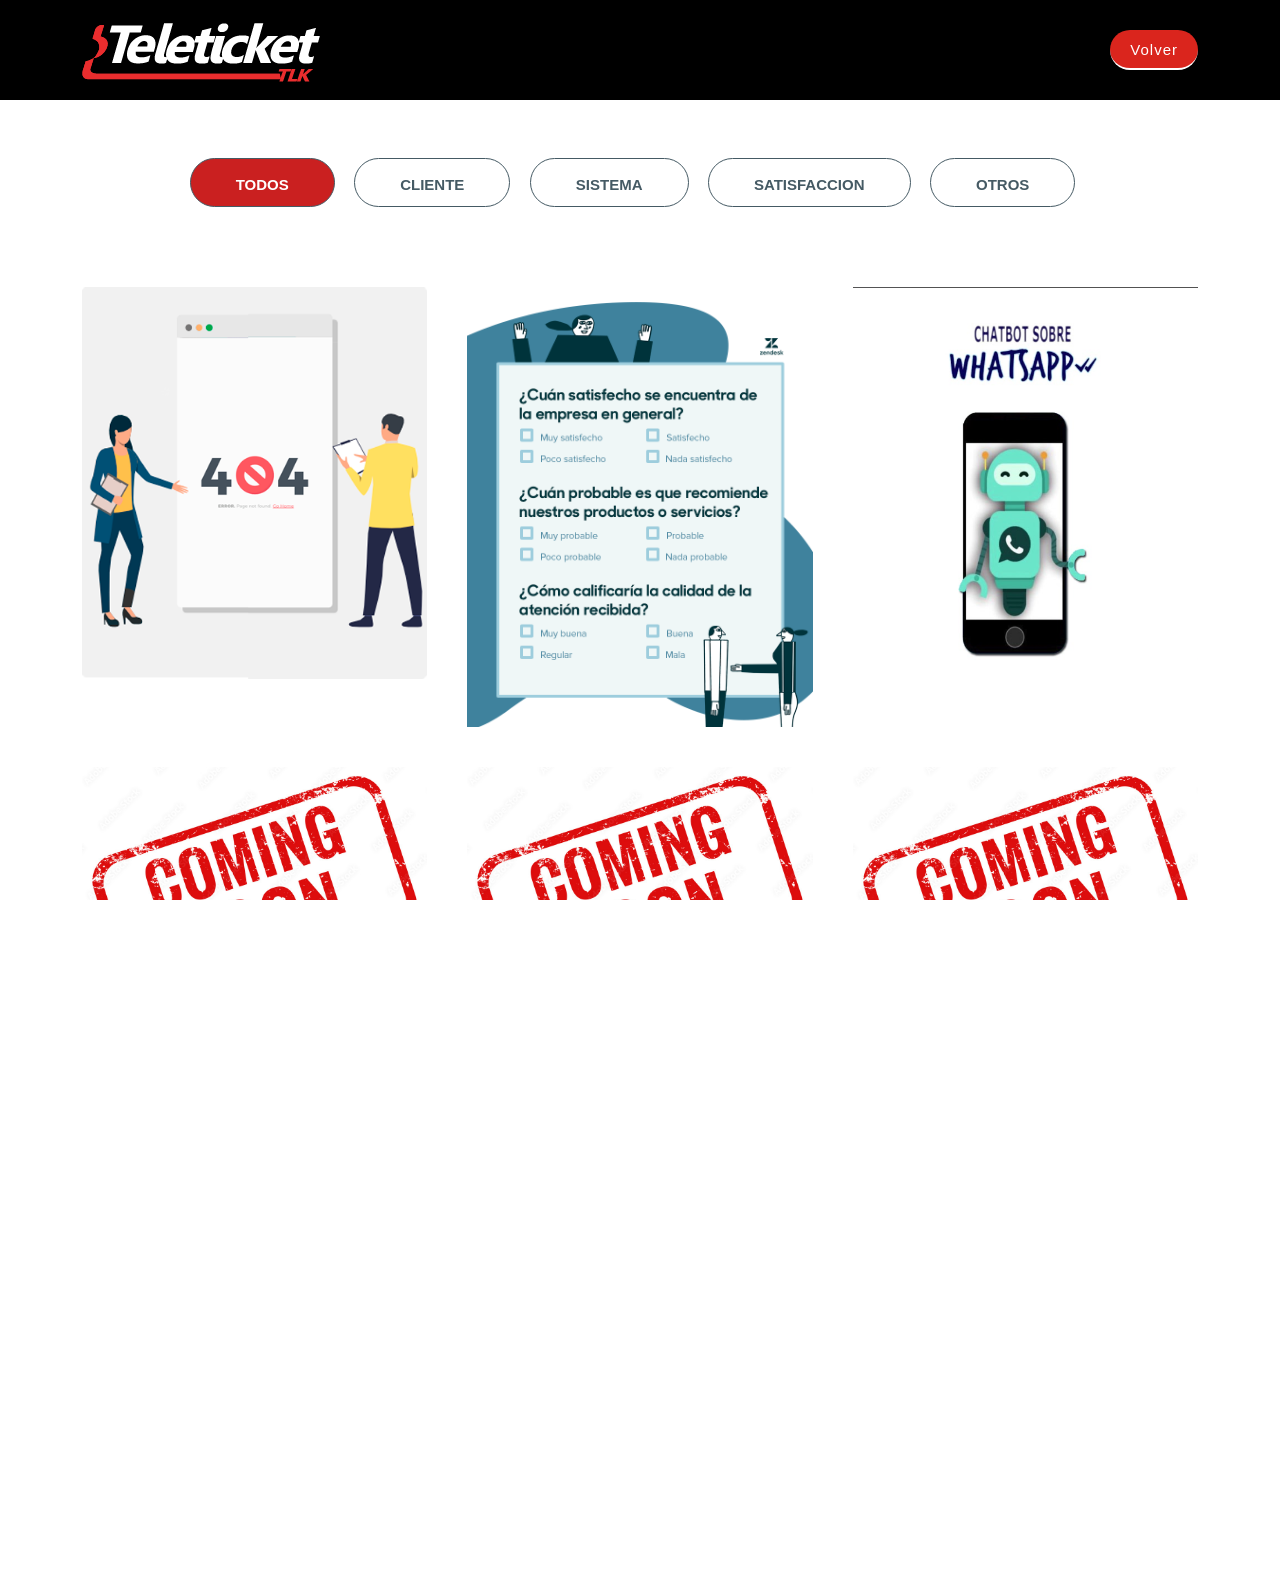
==== commit 0385090c: "login" ====
--- a/encuestas.html
+++ b/encuestas.html
@@ -79,7 +79,7 @@
                                     <p>Click al icono para ingresar</p>
                                 </div>
                                 <div class="portfolio__single-section__search-icon">
-                                    <a href="https://docs.google.com/forms/d/1C8NbtuyCopVZ8axrzpC6xZli_bqTmgIwcfUxSIWiFgA/edit"><img src="assets/images/search-icon.png" alt=""></a>
+                                    <a href="https://docs.google.com/forms/d/e/1FAIpQLSeFMPKyy8OTl_h3LSDP2zwWs48JkkJ1G6ZLAt9h3_ykh5nDKw/viewform"><img src="assets/images/search-icon.png" alt=""></a>
                                 </div>
                             </div>
                         </div>
@@ -90,11 +90,11 @@
                                 src="assets/images/portfolio-2.png" alt="">
                             <div class="portfolio__single-section__overlay">
                                 <div class="overlay-content">
-                                    <h4>WEBSITE DESIGN</h4>
-                                    <p>Designer</p>
-                                </div>
-                                <div class="portfolio__single-section__search-icon">
-                                    <a href="#"><img src="assets/images/search-icon.png" alt=""></a>
+                                    <h4>ENCUESTA DE SATISFACCION</h4>
+                                    <p>Click al icono para ingresar</p>
+                                </div>
+                                <div class="portfolio__single-section__search-icon">
+                                    <a href="https://docs.google.com/forms/d/e/1FAIpQLScXvS9QrH14ZUD0QcZ2KiMwYNRH6R3TgYtdgrFdZ1EoARoYeQ/viewform"><img src="assets/images/search-icon.png" alt=""></a>
                                 </div>
                             </div>
                         </div>
@@ -105,11 +105,11 @@
                                 src="assets/images/portfolio-3.png" alt="">
                             <div class="portfolio__single-section__overlay">
                                 <div class="overlay-content">
-                                    <h4>LOGO DESIGN</h4>
-                                    <p>Designer</p>
-                                </div>
-                                <div class="portfolio__single-section__search-icon">
-                                    <a href="#"><img src="assets/images/search-icon.png" alt=""></a>
+                                    <h4>ENCUESTA DE CHATBOT</h4>
+                                    <p>Click al icono para ingresar</p>
+                                </div>
+                                <div class="portfolio__single-section__search-icon">
+                                    <a href="https://docs.google.com/forms/d/1lr4ttIlyAHOl8vQysoJDgyDEDtnb87qcr33DpZEvfeU/edit?ts=62c77a90"><img src="assets/images/search-icon.png" alt=""></a>
                                 </div>
                             </div>
                         </div>
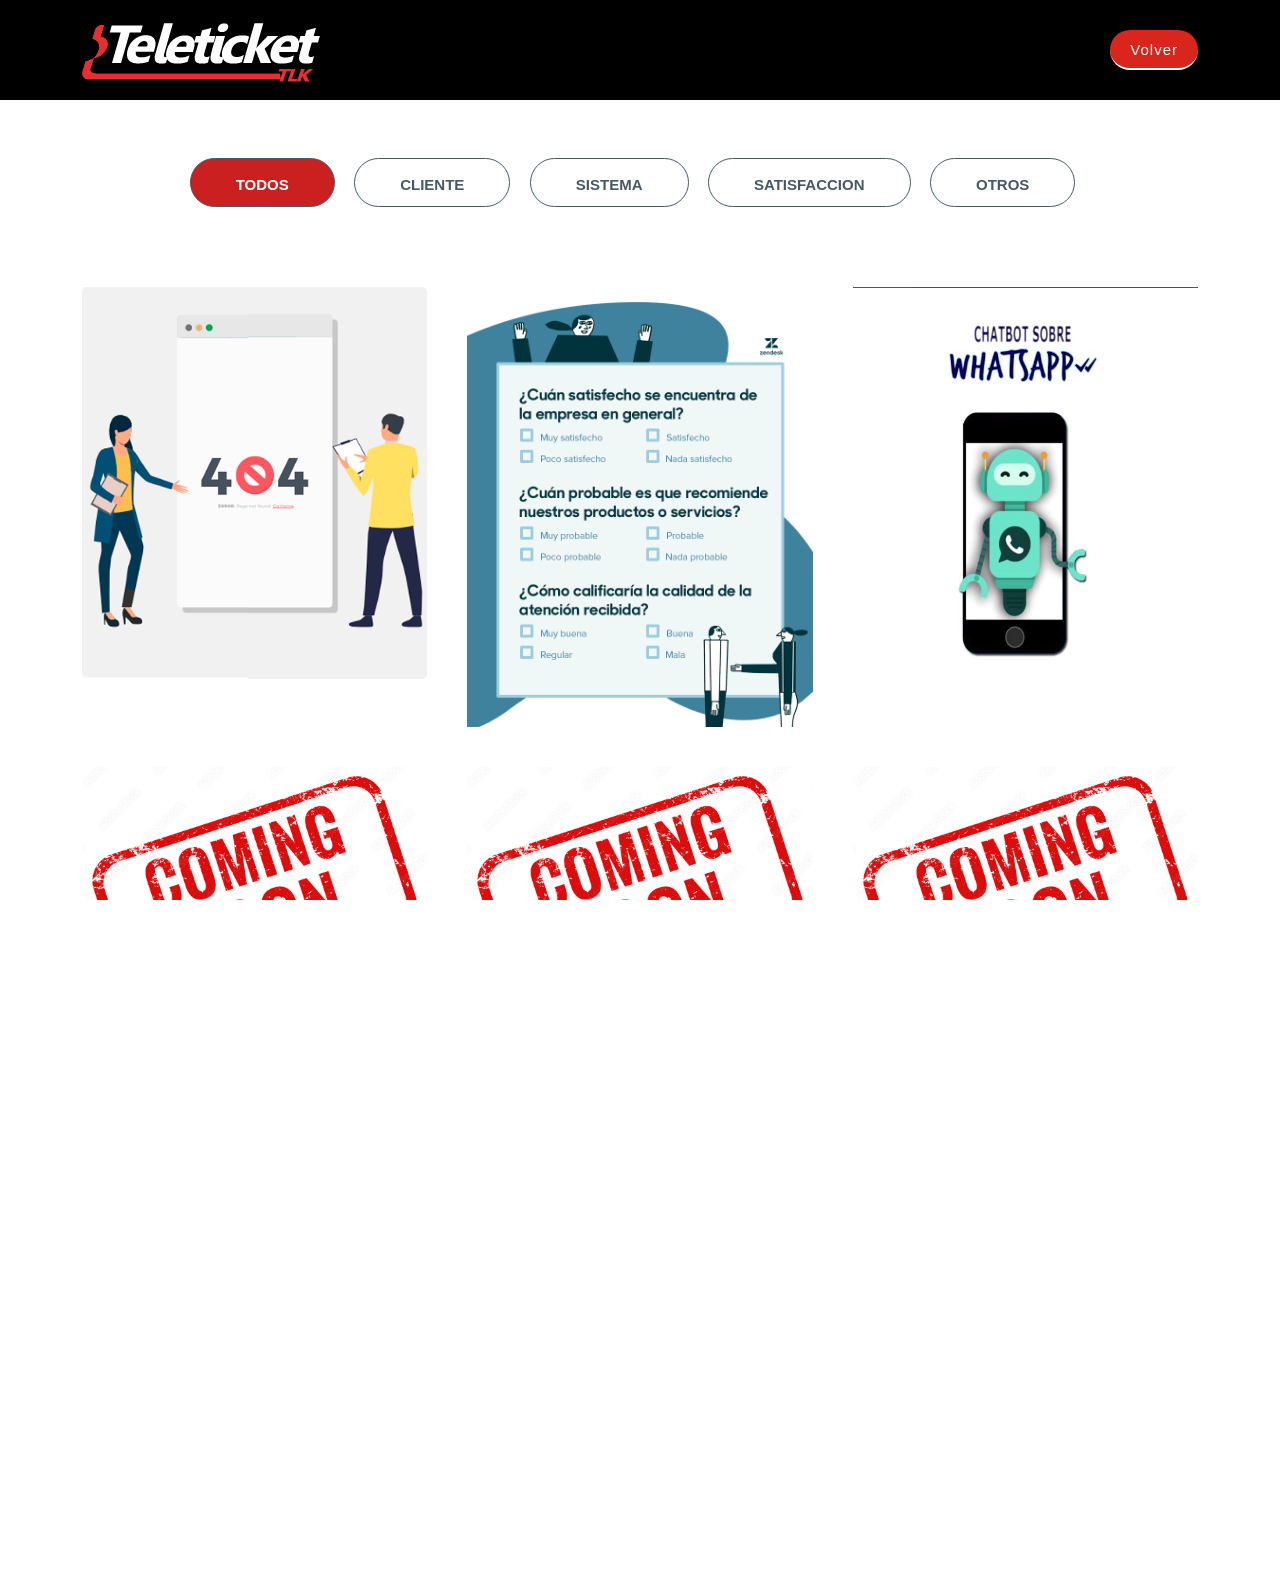
==== commit 5dd4b045: "Linkear Correctamente" ====
--- a/encuestas.html
+++ b/encuestas.html
@@ -109,7 +109,7 @@
                                     <p>Click al icono para ingresar</p>
                                 </div>
                                 <div class="portfolio__single-section__search-icon">
-                                    <a href="https://docs.google.com/forms/d/1lr4ttIlyAHOl8vQysoJDgyDEDtnb87qcr33DpZEvfeU/edit?ts=62c77a90"><img src="assets/images/search-icon.png" alt=""></a>
+                                    <a href="https://docs.google.com/forms/d/e/1FAIpQLSeh7B-kBTDTQE4LRnyUgvk50-5xDqBtR-v8X48oPLtZVrhxQQ/viewform"><img src="assets/images/search-icon.png" alt=""></a>
                                 </div>
                             </div>
                         </div>
